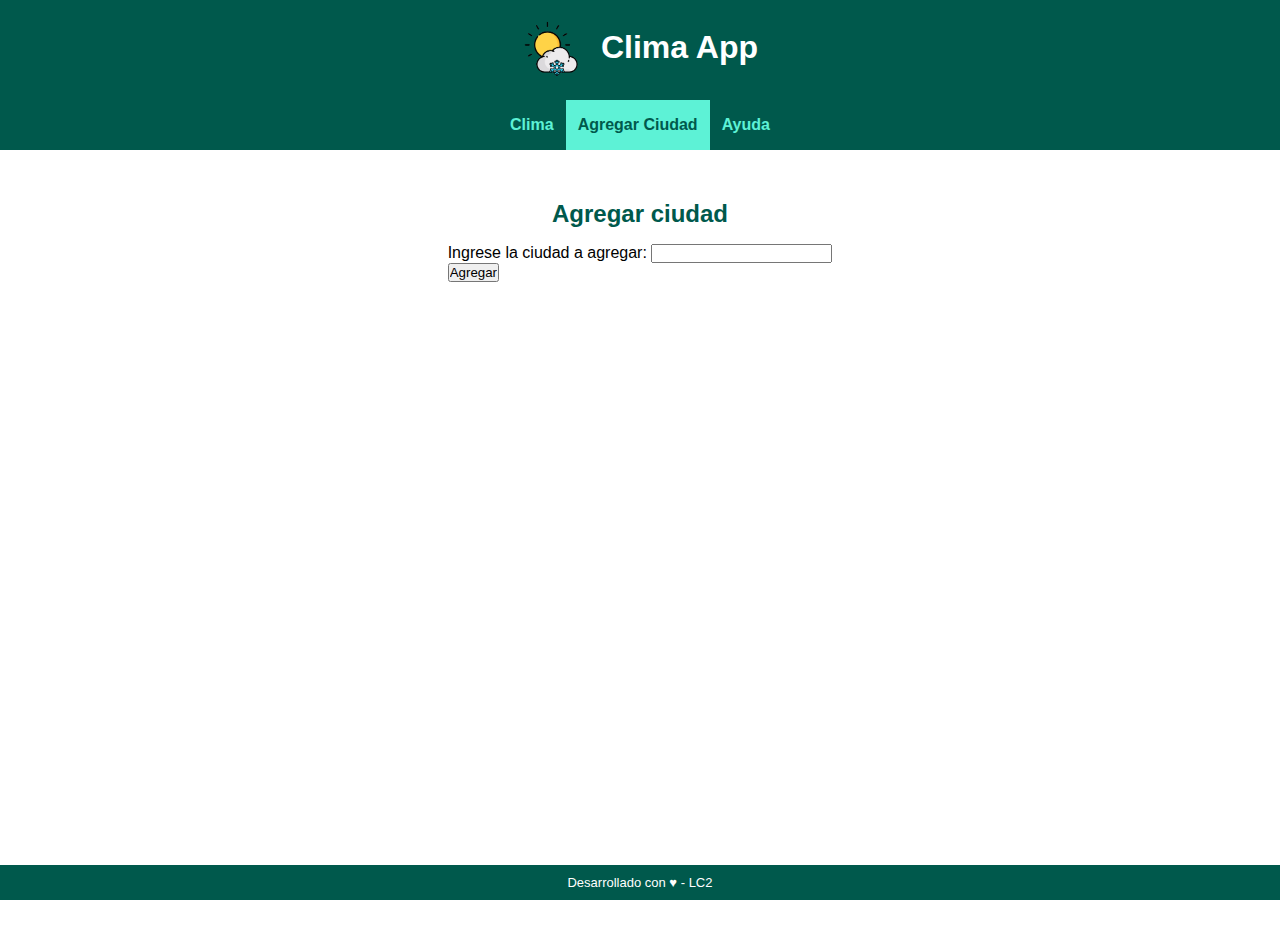
==== add-city.html @ ccc872d0 "tp clima-app" ====
!DOCTYPE html>
<html lang="es">
<head>
    <meta charset="UTF-8">
    <meta name="viewport" content="width=device-width, initial-scale=1.0">
    <title>TUP LC2 - TP Integrador</title>
    <link rel="stylesheet" href="css/common.css">
    <link rel="icon" type="image/png" href="img/favicon-32x32.png">
    <title>Clima app</title>
</head>
<body>
    <!-- ------------------ contenido superior ------------------ -->
    <header>
        <h1>
            <img src="/img/favicon.png" alt="" width="75px" height="100px">
            <span>Clima App</span>
        </h1>
        <nav>
            <ul>
                <li ><a href="index.html">Clima</a></li>
                <li class="current-page"><a href="#">Agregar Ciudad</a></li>
                <li><a href="help.html">Ayuda</a></li>
            </ul>
        </nav>
    </header>
    <!-- ------------------ Contenido principal de la página ------------------ -->
    <main>
        <h2>Agregar ciudad</h2>
        <section id="form-city-list">
            <form>
                <label for="add-city">Ingrese la ciudad a agregar:</label>
                <input type="text" id="add-city" >
                <br>
                <input type="button" value="Agregar" id="agregar">
            </form>
        </section>
    </main>
    <!-- ------------------ contenido inferior ------------------ -->
    <footer>
        <p>
            Desarrollado con ♥ - LC2
        </p>
    </footer>
</body>

</html>
---- css/common.css ----
* {
    box-sizing: border-box;
    margin: 0;
    padding: 0;
    font-family: 'Lucida Sans', 'Lucida Sans Regular', 'Lucida Grande', 'Lucida Sans Unicode', Geneva, Verdana, sans-serif;
}

:root {
    /* Declaro variables CSS con colores principales */
    --color-theme: #00594c;
    --color-active: #5df2d6;
    --color-back-active: #04957d;
    --color-gradient: linear-gradient(to right, var(--color-theme),var(--color-back-active));
}

body {
    height: 100%;
    width: 100%;
}

ul {
    list-style: none;
    padding: 0;
    margin: 0;
}

button,
a {
    user-select: none;
    -webkit-user-select: none;
}

header {
    position: fixed;
    top: 0;
    width: 100%;
    background: var(--color-theme);
}

nav>ul {
    display: flex;
    justify-content: space-between;
    justify-content: center;
}

nav li {
    flex:
        0 0 auto;
}

nav li a {
    display: block;
    padding: 16px 12px;
    text-align: center;
    text-decoration: none;
    font-size: 1em;
    font-weight: bold;
    color: var(--color-active);
}

nav li.current-page a {
    color: var(--color-theme);
    background-color: var(--color-active);
    pointer-events: none;
}


h1 {
    text-align: center;
    margin: 0;
    color: white;
}

h1>img {
    width: 70px;
    vertical-align: middle;
}

main {
    margin-top: 150px;
    overflow: auto;
    padding: 16px;
    padding-bottom: 60px;
    height: calc(100% - 120px);
}
h2 {
    color: var(--color-theme);
    margin: 16px 0;
    text-align: center;
}

h3 {
    color: var(--color-theme);
    margin: 8px 0;
}

main section {
    display: flex;
    justify-content: space-around;
}
.card>p{
    margin-bottom: 10px;
}
footer {
    position: fixed;
    bottom: 0px;
    background: var(--color-theme);
    width: 100%;
    text-align: center;
    padding-top: 10px;
    padding-bottom: 10px;
}

footer p {
    font-size: small;
    color: white;
}
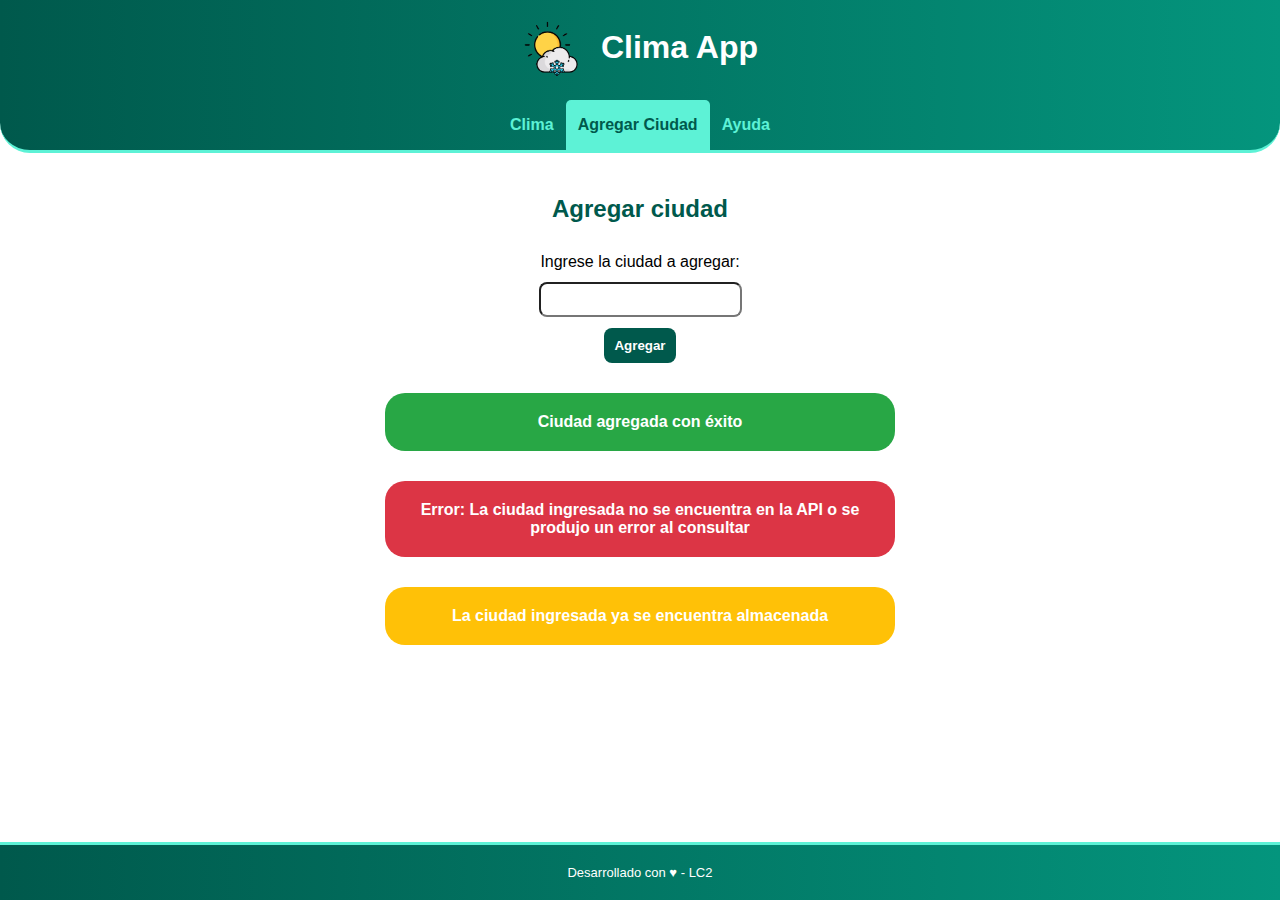
==== commit ce18dfd9: "Avance 2 TP LC2" ====
--- a/add-city.html
+++ b/add-city.html
@@ -1,10 +1,11 @@
-!DOCTYPE html>
+<!DOCTYPE html>
 <html lang="es">
 <head>
     <meta charset="UTF-8">
     <meta name="viewport" content="width=device-width, initial-scale=1.0">
     <title>TUP LC2 - TP Integrador</title>
     <link rel="stylesheet" href="css/common.css">
+    <link rel="stylesheet" href="css/pages/add-city.css">
     <link rel="icon" type="image/png" href="img/favicon-32x32.png">
     <title>Clima app</title>
 </head>
@@ -26,13 +27,17 @@
     <!-- ------------------ Contenido principal de la página ------------------ -->
     <main>
         <h2>Agregar ciudad</h2>
-        <section id="form-city-list">
-            <form>
+        <section class="section-add-city" id="section-city-list">
+            <form class="form-add-city">
                 <label for="add-city">Ingrese la ciudad a agregar:</label>
                 <input type="text" id="add-city" >
-                <br>
-                <input type="button" value="Agregar" id="agregar">
+                <input class="add-button" type="button" value="Agregar" id="agregar">
             </form>
+        </section>
+        <section class="messages-add-city">
+            <p>Ciudad agregada con éxito</p>
+            <p>Error: La ciudad ingresada no se encuentra en la API o se produjo un error al consultar</p>
+            <p>La ciudad ingresada ya se encuentra almacenada</p>
         </section>
     </main>
     <!-- ------------------ contenido inferior ------------------ -->
--- a/css/common.css
+++ b/css/common.css
@@ -1,3 +1,8 @@
+/*================================== ESTILOS GENERALES ===================================*/
+html {
+    min-height: 100%;
+    position: relative;
+  }
 * {
     box-sizing: border-box;
     margin: 0;
@@ -14,8 +19,8 @@
 }
 
 body {
+    width: 100%;
     height: 100%;
-    width: 100%;
 }
 
 ul {
@@ -23,18 +28,32 @@
     padding: 0;
     margin: 0;
 }
-
+button,.add-button{
+    background-color: #00594c;
+    color: white;
+    border:none !important;
+}
 button,
 a {
     user-select: none;
     -webkit-user-select: none;
 }
+select,button,input{
+    height: 35px;
+    padding: 5px 10px;
+    border-radius: 8px;
+    font-weight: bold;
+}
+/*================================== FIN ESTILOS GENERALES ===================================*/
 
+/*================================ ESTILOS HEADER-NAV LISTAS =================================*/
 header {
-    position: fixed;
     top: 0;
     width: 100%;
-    background: var(--color-theme);
+    background: var(--color-gradient);
+    border-bottom-right-radius: 30px;
+    border-bottom-left-radius: 30px;
+    border-bottom:3px solid var(--color-active);
 }
 
 nav>ul {
@@ -44,8 +63,7 @@
 }
 
 nav li {
-    flex:
-        0 0 auto;
+    flex:0 0 auto;
 }
 
 nav li a {
@@ -56,14 +74,22 @@
     font-size: 1em;
     font-weight: bold;
     color: var(--color-active);
+    cursor: pointer;
 }
 
 nav li.current-page a {
     color: var(--color-theme);
     background-color: var(--color-active);
     pointer-events: none;
+    border-top-left-radius: 5px;
+    border-top-right-radius: 5px;
 }
-
+nav li a:hover {
+    color: var(--color-theme);
+    background-color: var(--color-active);
+    border-top-left-radius: 5px;
+    border-top-right-radius: 5px;
+}
 
 h1 {
     text-align: center;
@@ -75,13 +101,16 @@
     width: 70px;
     vertical-align: middle;
 }
+/*============================ FIN ESTILOS HEADER-NAV LISTAS =================================*/
 
+/*================================ ESTILOS CONTENIDO MAIN =================================*/
 main {
-    margin-top: 150px;
+    margin-top: 10px;
     overflow: auto;
     padding: 16px;
     padding-bottom: 60px;
     height: calc(100% - 120px);
+    margin-bottom: 50px;
 }
 h2 {
     color: var(--color-theme);
@@ -97,21 +126,23 @@
 main section {
     display: flex;
     justify-content: space-around;
+    margin-top: 30px;
 }
-.card>p{
-    margin-bottom: 10px;
-}
+/*============================ FIN ESTILOS HEADER-NAV LISTAS =================================*/
+
+/*====================================== ESTILOS FOOTER ======================================*/
 footer {
-    position: fixed;
-    bottom: 0px;
-    background: var(--color-theme);
     width: 100%;
+    position: absolute;
+    bottom: 0;
+    padding: 20px 0;
+    background: var(--color-gradient);
     text-align: center;
-    padding-top: 10px;
-    padding-bottom: 10px;
+    border-top:3px solid var(--color-active);
 }
 
 footer p {
     font-size: small;
     color: white;
-}+}
+/*================================== FIN ESTILOS FOOTER ======================================*/
--- a/css/pages/add-city.css
+++ b/css/pages/add-city.css
@@ -0,0 +1,37 @@
+/*==================== ESTILO SECTION FORM ====================*/
+.section-add-city>.form-add-city {
+    height: 110px;
+    display: flex;
+    flex-direction: column;
+    align-items: center;
+    justify-content: space-between;
+}
+.section-add-city>.form-add-city>#add-city{
+    width: 100%;
+}
+/*================== FIN ESTILO SECTION FORM ==================*/
+
+/*==================== ESTILO SECTION MESSAGE ====================*/
+.messages-add-city{
+    display: block;
+    text-align: center;
+}
+.messages-add-city p {
+    width: 510px;
+    margin: 30px auto;
+    padding: 20px 30px;
+    font-weight: bold;
+    color: white;
+    border-radius: 20px;
+}
+.messages-add-city p:nth-child(1){
+    background-color: #28a745;
+}
+.messages-add-city p:nth-child(2){
+    background-color: #dc3545;
+}
+.messages-add-city p:nth-child(3){
+    background-color: #ffc107;
+}
+/*================== FIN ESTILO SECTION MESSAGE ==================*/
+
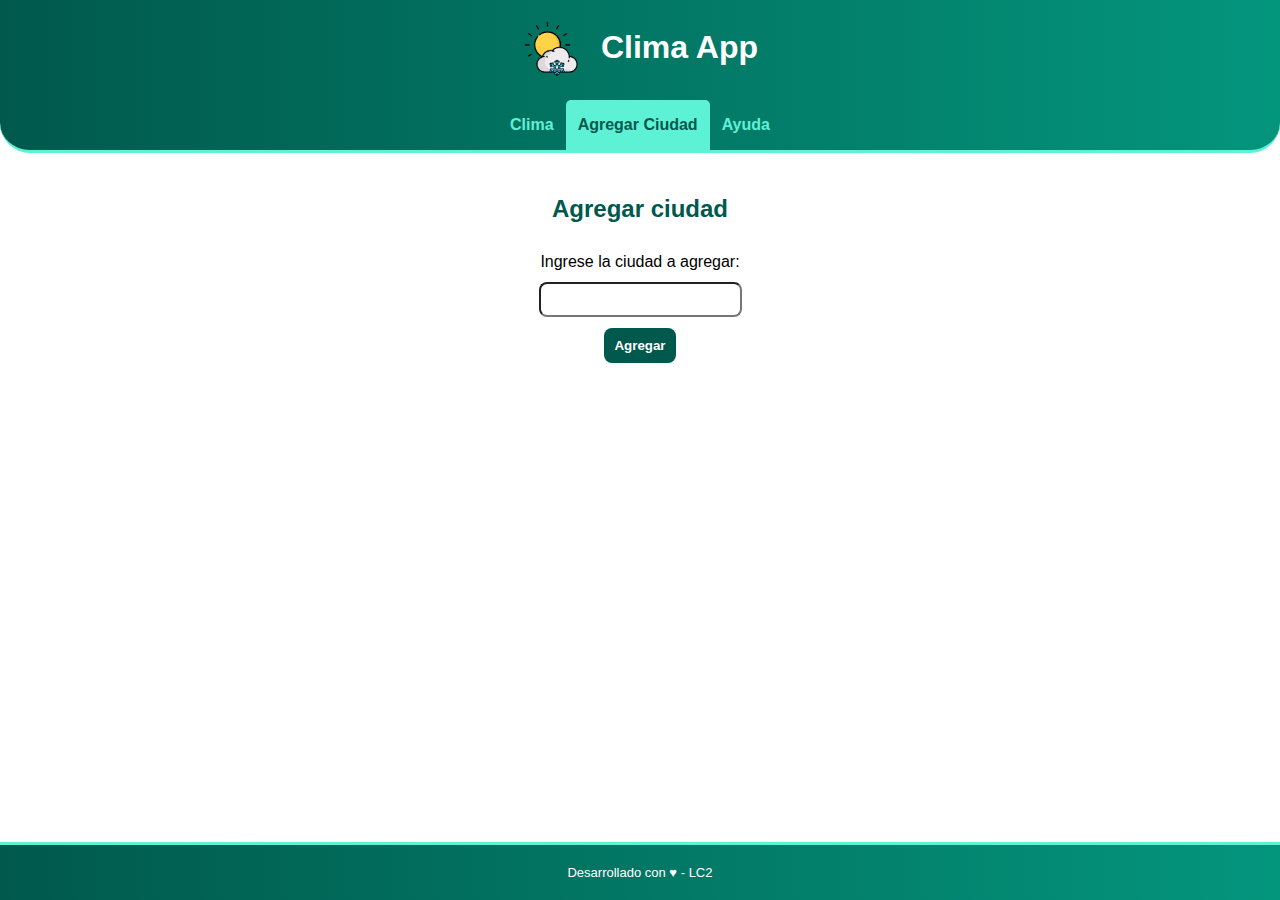
==== commit c8835e01: "avance 3| condicion: 25 %" ====
--- a/add-city.html
+++ b/add-city.html
@@ -3,17 +3,18 @@
 <head>
     <meta charset="UTF-8">
     <meta name="viewport" content="width=device-width, initial-scale=1.0">
-    <title>TUP LC2 - TP Integrador</title>
     <link rel="stylesheet" href="css/common.css">
     <link rel="stylesheet" href="css/pages/add-city.css">
-    <link rel="icon" type="image/png" href="img/favicon-32x32.png">
+    <link rel="icon" type="image/png" href="./img/favicon-32x32.png">
+    <script src="./js/common.js" defer></script>
+    <script src="./js/pages/add-city.js" defer></script>
     <title>Clima app</title>
 </head>
 <body>
     <!-- ------------------ contenido superior ------------------ -->
     <header>
         <h1>
-            <img src="/img/favicon.png" alt="" width="75px" height="100px">
+            <img src="./img/favicon.png" alt="" width="75px" height="100px">
             <span>Clima App</span>
         </h1>
         <nav>
@@ -35,9 +36,15 @@
             </form>
         </section>
         <section class="messages-add-city">
-            <p>Ciudad agregada con éxito</p>
-            <p>Error: La ciudad ingresada no se encuentra en la API o se produjo un error al consultar</p>
-            <p>La ciudad ingresada ya se encuentra almacenada</p>
+            <div class="message-success" id="message-success-1">
+                <p>Ciudad agregada con éxito</p>
+            </div>
+            <div class="message-error" >
+                <p>Error: La ciudad ingresada no se encuentra en la API o se produjo un error al consultar</p>
+            </div>
+            <div class="message-waring" >
+                <p>La ciudad ingresada ya se encuentra almacenada</p>
+            </div>                        
         </section>
     </main>
     <!-- ------------------ contenido inferior ------------------ -->
--- a/css/common.css
+++ b/css/common.css
@@ -130,6 +130,33 @@
 }
 /*============================ FIN ESTILOS HEADER-NAV LISTAS =================================*/
 
+/*==================== ESTILO SECTION MESSAGE ====================*/
+.messages-add-city{
+    display: block;
+    text-align: center;
+}
+.messages-add-city div {
+    width: 510px;
+    margin: 30px auto;
+    padding: 20px 30px;
+    font-weight: bold;
+    color: white;
+    border-radius: 20px;
+}
+.message-success{
+    display: none;
+    background-color: #28a745;
+}
+.message-error{
+    display: none;
+    background-color: #dc3545;
+}
+.message-waring{
+    display: none;
+    background-color: #ffc107;
+}
+/*================== FIN ESTILO SECTION MESSAGE ==================*/
+
 /*====================================== ESTILOS FOOTER ======================================*/
 footer {
     width: 100%;
--- a/css/pages/add-city.css
+++ b/css/pages/add-city.css
@@ -11,27 +11,3 @@
 }
 /*================== FIN ESTILO SECTION FORM ==================*/
 
-/*==================== ESTILO SECTION MESSAGE ====================*/
-.messages-add-city{
-    display: block;
-    text-align: center;
-}
-.messages-add-city p {
-    width: 510px;
-    margin: 30px auto;
-    padding: 20px 30px;
-    font-weight: bold;
-    color: white;
-    border-radius: 20px;
-}
-.messages-add-city p:nth-child(1){
-    background-color: #28a745;
-}
-.messages-add-city p:nth-child(2){
-    background-color: #dc3545;
-}
-.messages-add-city p:nth-child(3){
-    background-color: #ffc107;
-}
-/*================== FIN ESTILO SECTION MESSAGE ==================*/
-
